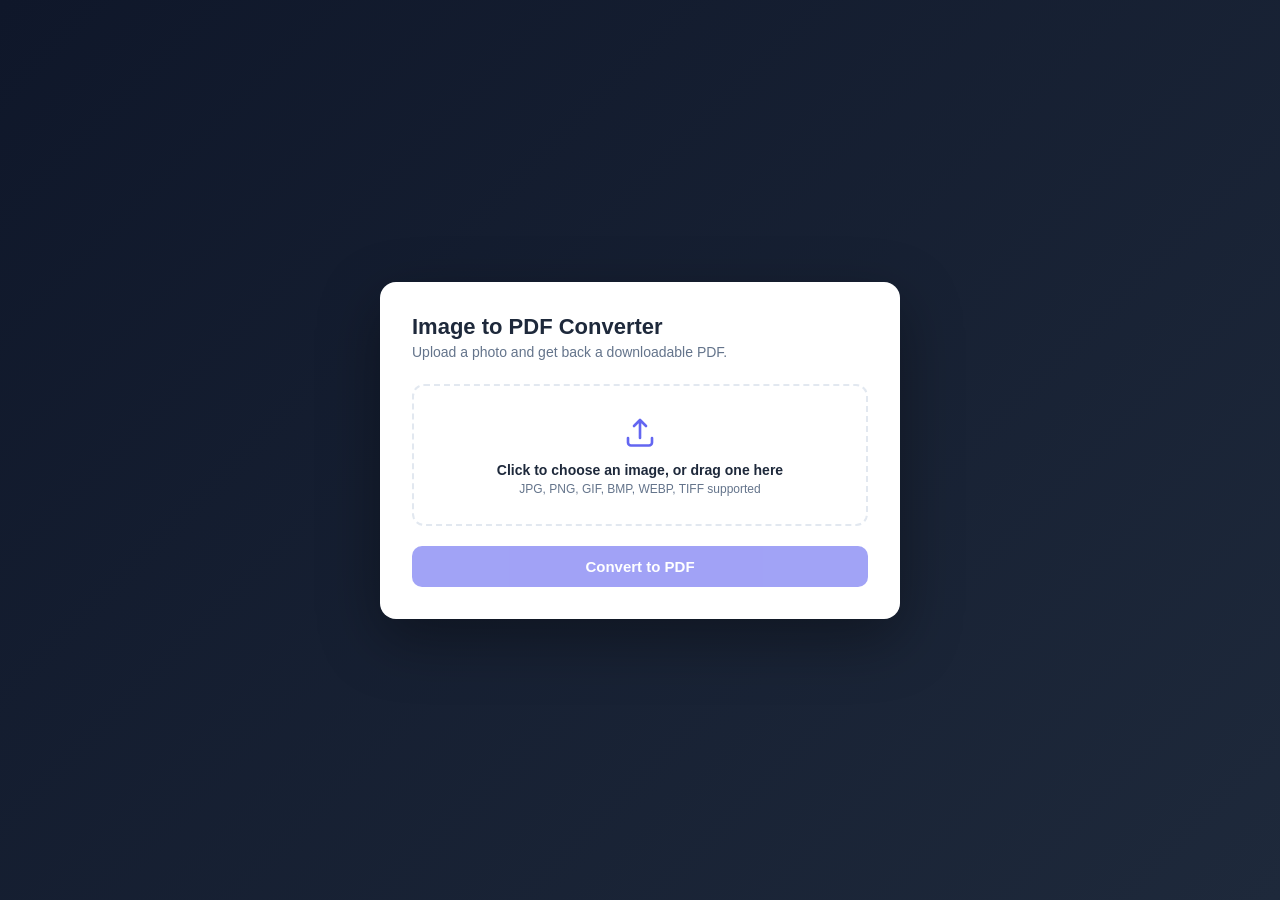
==== app/templates/home.html @ e6029c87 "Rewrite as a FastAPI app with a richer upload UI Replace the Django project (models/admin/DB were un" ====
<!doctype html>
<html lang="en">
<head>
<meta charset="utf-8">
<meta name="viewport" content="width=device-width, initial-scale=1">
<title>Image to PDF Converter</title>
<style>
  :root {
    --bg-1: #0f172a;
    --bg-2: #1e293b;
    --accent: #6366f1;
    --accent-hover: #4f46e5;
    --card: #ffffff;
    --text: #1e293b;
    --muted: #64748b;
    --border: #e2e8f0;
    --danger: #dc2626;
    --success: #16a34a;
  }
  * { box-sizing: border-box; }
  body {
    margin: 0;
    min-height: 100vh;
    display: flex;
    align-items: center;
    justify-content: center;
    padding: 24px;
    font-family: -apple-system, BlinkMacSystemFont, "Segoe UI", Roboto, Helvetica, Arial, sans-serif;
    background: linear-gradient(135deg, var(--bg-1), var(--bg-2));
  }
  .card {
    width: 100%;
    max-width: 520px;
    background: var(--card);
    border-radius: 16px;
    box-shadow: 0 20px 60px rgba(0, 0, 0, 0.35);
    padding: 32px;
  }
  h1 {
    margin: 0 0 4px;
    font-size: 22px;
    color: var(--text);
  }
  p.subtitle {
    margin: 0 0 24px;
    color: var(--muted);
    font-size: 14px;
  }
  .dropzone {
    border: 2px dashed var(--border);
    border-radius: 12px;
    padding: 28px 16px;
    text-align: center;
    cursor: pointer;
    transition: border-color 0.15s, background-color 0.15s;
  }
  .dropzone:hover,
  .dropzone.dragover {
    border-color: var(--accent);
    background: #eef2ff;
  }
  .dropzone svg { width: 36px; height: 36px; color: var(--accent); margin-bottom: 8px; }
  .dropzone-text { color: var(--text); font-weight: 600; font-size: 14px; }
  .dropzone-hint { color: var(--muted); font-size: 12px; margin-top: 4px; }
  input[type="file"] { display: none; }

  .preview-row {
    display: none;
    align-items: center;
    gap: 12px;
    margin-top: 16px;
    padding: 10px 12px;
    border: 1px solid var(--border);
    border-radius: 10px;
  }
  .preview-row.visible { display: flex; }
  .preview-row img {
    width: 48px;
    height: 48px;
    object-fit: cover;
    border-radius: 6px;
    border: 1px solid var(--border);
  }
  .preview-info { flex: 1; min-width: 0; }
  .preview-name {
    font-size: 13px;
    color: var(--text);
    font-weight: 600;
    white-space: nowrap;
    overflow: hidden;
    text-overflow: ellipsis;
  }
  .preview-size { font-size: 12px; color: var(--muted); }
  .remove-btn {
    border: none;
    background: none;
    color: var(--muted);
    cursor: pointer;
    font-size: 18px;
    line-height: 1;
    padding: 4px;
  }
  .remove-btn:hover { color: var(--danger); }

  button.primary {
    width: 100%;
    margin-top: 20px;
    padding: 12px 16px;
    border: none;
    border-radius: 10px;
    background: var(--accent);
    color: #fff;
    font-size: 15px;
    font-weight: 600;
    cursor: pointer;
    display: flex;
    align-items: center;
    justify-content: center;
    gap: 8px;
    transition: background-color 0.15s;
  }
  button.primary:hover:not(:disabled) { background: var(--accent-hover); }
  button.primary:disabled { opacity: 0.6; cursor: not-allowed; }

  .spinner {
    width: 16px;
    height: 16px;
    border: 2px solid rgba(255, 255, 255, 0.4);
    border-top-color: #fff;
    border-radius: 50%;
    animation: spin 0.7s linear infinite;
    display: none;
  }
  .spinner.visible { display: inline-block; }
  @keyframes spin { to { transform: rotate(360deg); } }

  .error {
    display: none;
    margin-top: 16px;
    padding: 10px 12px;
    border-radius: 8px;
    background: #fef2f2;
    color: var(--danger);
    font-size: 13px;
  }
  .error.visible { display: block; }

  .result {
    display: none;
    margin-top: 24px;
    border-top: 1px solid var(--border);
    padding-top: 20px;
  }
  .result.visible { display: block; }
  .result-header {
    display: flex;
    align-items: center;
    gap: 8px;
    margin-bottom: 12px;
    color: var(--success);
    font-weight: 600;
    font-size: 14px;
  }
  .pdf-preview {
    width: 100%;
    height: 360px;
    border: 1px solid var(--border);
    border-radius: 10px;
    background: #f8fafc;
  }
  .result-actions {
    display: flex;
    gap: 10px;
    margin-top: 14px;
  }
  a.download-btn, button.secondary {
    flex: 1;
    text-align: center;
    padding: 10px 16px;
    border-radius: 10px;
    font-size: 14px;
    font-weight: 600;
    text-decoration: none;
    cursor: pointer;
    border: none;
  }
  a.download-btn {
    background: var(--success);
    color: #fff;
  }
  a.download-btn:hover { opacity: 0.9; }
  button.secondary {
    background: #f1f5f9;
    color: var(--text);
  }
  button.secondary:hover { background: #e2e8f0; }
</style>
</head>
<body>
  <div class="card">
    <h1>Image to PDF Converter</h1>
    <p class="subtitle">Upload a photo and get back a downloadable PDF.</p>

    <form id="upload-form">
      <div class="dropzone" id="dropzone">
        <svg viewBox="0 0 24 24" fill="none" stroke="currentColor" stroke-width="1.75" stroke-linecap="round" stroke-linejoin="round">
          <path d="M12 16V4M12 4l-4 4M12 4l4 4"/>
          <path d="M4 16v3a2 2 0 0 0 2 2h12a2 2 0 0 0 2-2v-3"/>
        </svg>
        <div class="dropzone-text">Click to choose an image, or drag one here</div>
        <div class="dropzone-hint">JPG, PNG, GIF, BMP, WEBP, TIFF supported</div>
        <input type="file" name="file_photo" id="file_photo" accept="image/*">
      </div>

      <div class="preview-row" id="preview-row">
        <img id="preview-thumb" src="" alt="">
        <div class="preview-info">
          <div class="preview-name" id="preview-name"></div>
          <div class="preview-size" id="preview-size"></div>
        </div>
        <button type="button" class="remove-btn" id="remove-btn" aria-label="Remove file">&times;</button>
      </div>

      <button type="submit" class="primary" id="convert-btn" disabled>
        <span class="spinner" id="spinner"></span>
        <span id="convert-label">Convert to PDF</span>
      </button>
    </form>

    <div class="error" id="error-box"></div>

    <div class="result" id="result">
      <div class="result-header">&#10003; Converted successfully</div>
      <iframe class="pdf-preview" id="pdf-preview" title="PDF preview"></iframe>
      <div class="result-actions">
        <a class="download-btn" id="download-link" download>Download PDF</a>
        <button type="button" class="secondary" id="reset-btn">Convert another</button>
      </div>
    </div>
  </div>

  <script>
    const dropzone = document.getElementById('dropzone');
    const fileInput = document.getElementById('file_photo');
    const previewRow = document.getElementById('preview-row');
    const previewThumb = document.getElementById('preview-thumb');
    const previewName = document.getElementById('preview-name');
    const previewSize = document.getElementById('preview-size');
    const removeBtn = document.getElementById('remove-btn');
    const form = document.getElementById('upload-form');
    const convertBtn = document.getElementById('convert-btn');
    const spinner = document.getElementById('spinner');
    const convertLabel = document.getElementById('convert-label');
    const errorBox = document.getElementById('error-box');
    const result = document.getElementById('result');
    const pdfPreview = document.getElementById('pdf-preview');
    const downloadLink = document.getElementById('download-link');
    const resetBtn = document.getElementById('reset-btn');

    function formatSize(bytes) {
      if (bytes < 1024) return bytes + ' B';
      if (bytes < 1024 * 1024) return (bytes / 1024).toFixed(1) + ' KB';
      return (bytes / (1024 * 1024)).toFixed(1) + ' MB';
    }

    function showError(message) {
      errorBox.textContent = message;
      errorBox.classList.add('visible');
    }

    function clearError() {
      errorBox.textContent = '';
      errorBox.classList.remove('visible');
    }

    function setFile(file) {
      if (!file) return;
      clearError();
      result.classList.remove('visible');

      const reader = new FileReader();
      reader.onload = (e) => { previewThumb.src = e.target.result; };
      reader.readAsDataURL(file);

      previewName.textContent = file.name;
      previewSize.textContent = formatSize(file.size);
      previewRow.classList.add('visible');
      convertBtn.disabled = false;
    }

    dropzone.addEventListener('click', () => fileInput.click());
    fileInput.addEventListener('change', () => setFile(fileInput.files[0]));

    ['dragenter', 'dragover'].forEach((evt) =>
      dropzone.addEventListener(evt, (e) => {
        e.preventDefault();
        dropzone.classList.add('dragover');
      })
    );
    ['dragleave', 'drop'].forEach((evt) =>
      dropzone.addEventListener(evt, (e) => {
        e.preventDefault();
        dropzone.classList.remove('dragover');
      })
    );
    dropzone.addEventListener('drop', (e) => {
      const file = e.dataTransfer.files[0];
      if (file) {
        fileInput.files = e.dataTransfer.files;
        setFile(file);
      }
    });

    removeBtn.addEventListener('click', (e) => {
      e.stopPropagation();
      fileInput.value = '';
      previewRow.classList.remove('visible');
      convertBtn.disabled = true;
      result.classList.remove('visible');
      clearError();
    });

    form.addEventListener('submit', async (e) => {
      e.preventDefault();
      const file = fileInput.files[0];
      if (!file) return;

      clearError();
      convertBtn.disabled = true;
      spinner.classList.add('visible');
      convertLabel.textContent = 'Converting...';

      try {
        const formData = new FormData();
        formData.append('file_photo', file);

        const response = await fetch(form.action, { method: 'POST', body: formData });
        const data = await response.json();

        if (!response.ok) {
          throw new Error(data.detail || 'Conversion failed');
        }

        pdfPreview.src = data.pdf_url;
        downloadLink.href = data.pdf_url;
        downloadLink.setAttribute('download', data.download_name || 'converted.pdf');
        result.classList.add('visible');
      } catch (err) {
        showError(err.message || 'Something went wrong. Please try again.');
      } finally {
        convertBtn.disabled = false;
        spinner.classList.remove('visible');
        convertLabel.textContent = 'Convert to PDF';
      }
    });

    resetBtn.addEventListener('click', () => {
      fileInput.value = '';
      previewRow.classList.remove('visible');
      convertBtn.disabled = true;
      result.classList.remove('visible');
      pdfPreview.src = '';
      clearError();
    });
  </script>
</body>
</html>
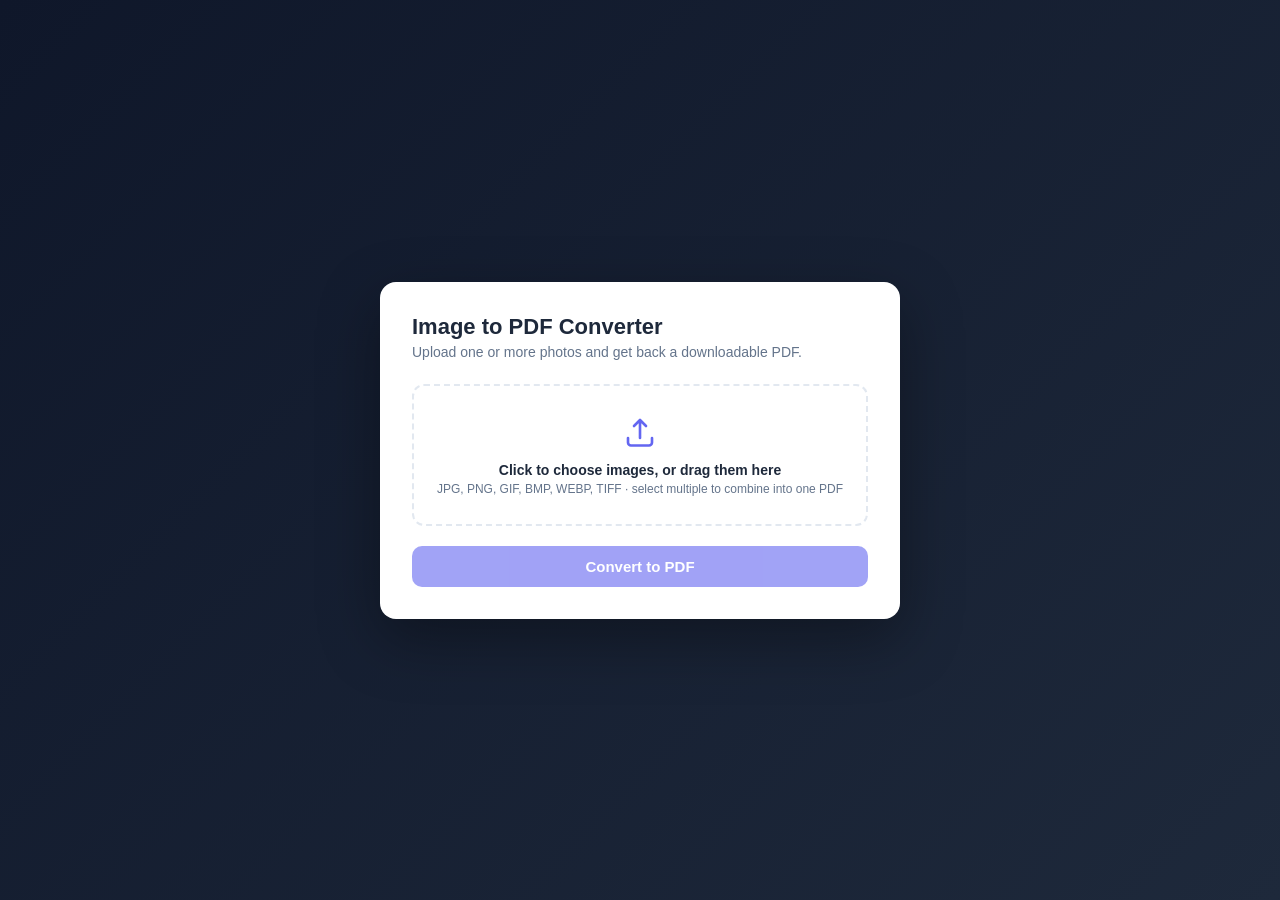
==== commit 7d086246: "Add PWA support and multi-image-to-one-PDF merging Make the app installable: web manifest, generated" ====
--- a/app/templates/home.html
+++ b/app/templates/home.html
@@ -4,6 +4,14 @@
 <meta charset="utf-8">
 <meta name="viewport" content="width=device-width, initial-scale=1">
 <title>Image to PDF Converter</title>
+<link rel="manifest" href="/static/manifest.json">
+<meta name="theme-color" content="#6366f1">
+<link rel="icon" href="/static/icons/icon-192.png">
+<link rel="apple-touch-icon" href="/static/icons/icon-192.png">
+<meta name="apple-mobile-web-app-capable" content="yes">
+<meta name="apple-mobile-web-app-status-bar-style" content="black-translucent">
+<meta name="apple-mobile-web-app-title" content="Img2PDF">
+<meta name="mobile-web-app-capable" content="yes">
 <style>
   :root {
     --bg-1: #0f172a;
@@ -64,22 +72,40 @@
   .dropzone-hint { color: var(--muted); font-size: 12px; margin-top: 4px; }
   input[type="file"] { display: none; }
 
-  .preview-row {
-    display: none;
+  .file-summary {
+    display: none;
+    margin-top: 14px;
+    font-size: 12px;
+    color: var(--muted);
+    font-weight: 600;
+  }
+  .file-summary.visible { display: block; }
+
+  .preview-list {
+    display: none;
+    flex-direction: column;
+    gap: 8px;
+    margin-top: 8px;
+    max-height: 220px;
+    overflow-y: auto;
+  }
+  .preview-list.visible { display: flex; }
+  .preview-item {
+    display: flex;
     align-items: center;
     gap: 12px;
-    margin-top: 16px;
     padding: 10px 12px;
     border: 1px solid var(--border);
     border-radius: 10px;
   }
-  .preview-row.visible { display: flex; }
-  .preview-row img {
+  .preview-item img {
     width: 48px;
     height: 48px;
     object-fit: cover;
     border-radius: 6px;
     border: 1px solid var(--border);
+    background: #f1f5f9;
+    flex-shrink: 0;
   }
   .preview-info { flex: 1; min-width: 0; }
   .preview-name {
@@ -194,12 +220,47 @@
     color: var(--text);
   }
   button.secondary:hover { background: #e2e8f0; }
+
+  .header-row {
+    display: flex;
+    align-items: flex-start;
+    justify-content: space-between;
+    gap: 12px;
+  }
+  .install-btn {
+    display: none;
+    align-items: center;
+    gap: 6px;
+    flex-shrink: 0;
+    padding: 8px 12px;
+    border: 1px solid var(--border);
+    border-radius: 8px;
+    background: #fff;
+    color: var(--accent);
+    font-size: 13px;
+    font-weight: 600;
+    cursor: pointer;
+  }
+  .install-btn.visible { display: inline-flex; }
+  .install-btn:hover { background: #eef2ff; }
+  .install-btn svg { width: 14px; height: 14px; }
 </style>
 </head>
 <body>
   <div class="card">
-    <h1>Image to PDF Converter</h1>
-    <p class="subtitle">Upload a photo and get back a downloadable PDF.</p>
+    <div class="header-row">
+      <div>
+        <h1>Image to PDF Converter</h1>
+        <p class="subtitle">Upload one or more photos and get back a downloadable PDF.</p>
+      </div>
+      <button type="button" class="install-btn" id="install-btn">
+        <svg viewBox="0 0 24 24" fill="none" stroke="currentColor" stroke-width="2" stroke-linecap="round" stroke-linejoin="round">
+          <path d="M12 3v12M12 15l-4-4M12 15l4-4"/>
+          <path d="M4 17v2a2 2 0 0 0 2 2h12a2 2 0 0 0 2-2v-2"/>
+        </svg>
+        Install app
+      </button>
+    </div>
 
     <form id="upload-form">
       <div class="dropzone" id="dropzone">
@@ -207,19 +268,13 @@
           <path d="M12 16V4M12 4l-4 4M12 4l4 4"/>
           <path d="M4 16v3a2 2 0 0 0 2 2h12a2 2 0 0 0 2-2v-3"/>
         </svg>
-        <div class="dropzone-text">Click to choose an image, or drag one here</div>
-        <div class="dropzone-hint">JPG, PNG, GIF, BMP, WEBP, TIFF supported</div>
-        <input type="file" name="file_photo" id="file_photo" accept="image/*">
+        <div class="dropzone-text">Click to choose images, or drag them here</div>
+        <div class="dropzone-hint">JPG, PNG, GIF, BMP, WEBP, TIFF &middot; select multiple to combine into one PDF</div>
+        <input type="file" name="files" id="file_photo" accept="image/*" multiple>
       </div>
 
-      <div class="preview-row" id="preview-row">
-        <img id="preview-thumb" src="" alt="">
-        <div class="preview-info">
-          <div class="preview-name" id="preview-name"></div>
-          <div class="preview-size" id="preview-size"></div>
-        </div>
-        <button type="button" class="remove-btn" id="remove-btn" aria-label="Remove file">&times;</button>
-      </div>
+      <div class="file-summary" id="file-summary"></div>
+      <div class="preview-list" id="preview-list"></div>
 
       <button type="submit" class="primary" id="convert-btn" disabled>
         <span class="spinner" id="spinner"></span>
@@ -230,7 +285,7 @@
     <div class="error" id="error-box"></div>
 
     <div class="result" id="result">
-      <div class="result-header">&#10003; Converted successfully</div>
+      <div class="result-header" id="result-header">&#10003; Converted successfully</div>
       <iframe class="pdf-preview" id="pdf-preview" title="PDF preview"></iframe>
       <div class="result-actions">
         <a class="download-btn" id="download-link" download>Download PDF</a>
@@ -242,20 +297,20 @@
   <script>
     const dropzone = document.getElementById('dropzone');
     const fileInput = document.getElementById('file_photo');
-    const previewRow = document.getElementById('preview-row');
-    const previewThumb = document.getElementById('preview-thumb');
-    const previewName = document.getElementById('preview-name');
-    const previewSize = document.getElementById('preview-size');
-    const removeBtn = document.getElementById('remove-btn');
+    const fileSummary = document.getElementById('file-summary');
+    const previewList = document.getElementById('preview-list');
     const form = document.getElementById('upload-form');
     const convertBtn = document.getElementById('convert-btn');
     const spinner = document.getElementById('spinner');
     const convertLabel = document.getElementById('convert-label');
     const errorBox = document.getElementById('error-box');
     const result = document.getElementById('result');
+    const resultHeader = document.getElementById('result-header');
     const pdfPreview = document.getElementById('pdf-preview');
     const downloadLink = document.getElementById('download-link');
     const resetBtn = document.getElementById('reset-btn');
+
+    let selectedFiles = [];
 
     function formatSize(bytes) {
       if (bytes < 1024) return bytes + ' B';
@@ -273,23 +328,70 @@
       errorBox.classList.remove('visible');
     }
 
-    function setFile(file) {
-      if (!file) return;
+    function renderPreviewList() {
+      previewList.innerHTML = '';
+
+      selectedFiles.forEach((file, index) => {
+        const item = document.createElement('div');
+        item.className = 'preview-item';
+
+        const img = document.createElement('img');
+        img.alt = '';
+        const reader = new FileReader();
+        reader.onload = (e) => { img.src = e.target.result; };
+        reader.readAsDataURL(file);
+
+        const info = document.createElement('div');
+        info.className = 'preview-info';
+        const name = document.createElement('div');
+        name.className = 'preview-name';
+        name.textContent = file.name;
+        const size = document.createElement('div');
+        size.className = 'preview-size';
+        size.textContent = formatSize(file.size);
+        info.append(name, size);
+
+        const removeBtn = document.createElement('button');
+        removeBtn.type = 'button';
+        removeBtn.className = 'remove-btn';
+        removeBtn.setAttribute('aria-label', 'Remove ' + file.name);
+        removeBtn.innerHTML = '&times;';
+        removeBtn.addEventListener('click', (e) => {
+          e.stopPropagation();
+          selectedFiles.splice(index, 1);
+          renderPreviewList();
+        });
+
+        item.append(img, info, removeBtn);
+        previewList.appendChild(item);
+      });
+
+      previewList.classList.toggle('visible', selectedFiles.length > 0);
+      convertBtn.disabled = selectedFiles.length === 0;
+
+      if (selectedFiles.length === 0) {
+        fileSummary.classList.remove('visible');
+      } else {
+        fileSummary.textContent = selectedFiles.length === 1
+          ? '1 image selected'
+          : `${selectedFiles.length} images selected — will merge into one PDF, in this order`;
+        fileSummary.classList.add('visible');
+      }
+    }
+
+    function addFiles(fileList) {
+      if (!fileList || fileList.length === 0) return;
       clearError();
       result.classList.remove('visible');
-
-      const reader = new FileReader();
-      reader.onload = (e) => { previewThumb.src = e.target.result; };
-      reader.readAsDataURL(file);
-
-      previewName.textContent = file.name;
-      previewSize.textContent = formatSize(file.size);
-      previewRow.classList.add('visible');
-      convertBtn.disabled = false;
+      selectedFiles = selectedFiles.concat(Array.from(fileList));
+      renderPreviewList();
     }
 
     dropzone.addEventListener('click', () => fileInput.click());
-    fileInput.addEventListener('change', () => setFile(fileInput.files[0]));
+    fileInput.addEventListener('change', () => {
+      addFiles(fileInput.files);
+      fileInput.value = '';
+    });
 
     ['dragenter', 'dragover'].forEach((evt) =>
       dropzone.addEventListener(evt, (e) => {
@@ -304,26 +406,12 @@
       })
     );
     dropzone.addEventListener('drop', (e) => {
-      const file = e.dataTransfer.files[0];
-      if (file) {
-        fileInput.files = e.dataTransfer.files;
-        setFile(file);
-      }
-    });
-
-    removeBtn.addEventListener('click', (e) => {
-      e.stopPropagation();
-      fileInput.value = '';
-      previewRow.classList.remove('visible');
-      convertBtn.disabled = true;
-      result.classList.remove('visible');
-      clearError();
+      addFiles(e.dataTransfer.files);
     });
 
     form.addEventListener('submit', async (e) => {
       e.preventDefault();
-      const file = fileInput.files[0];
-      if (!file) return;
+      if (selectedFiles.length === 0) return;
 
       clearError();
       convertBtn.disabled = true;
@@ -332,7 +420,7 @@
 
       try {
         const formData = new FormData();
-        formData.append('file_photo', file);
+        selectedFiles.forEach((file) => formData.append('files', file));
 
         const response = await fetch(form.action, { method: 'POST', body: formData });
         const data = await response.json();
@@ -344,24 +432,54 @@
         pdfPreview.src = data.pdf_url;
         downloadLink.href = data.pdf_url;
         downloadLink.setAttribute('download', data.download_name || 'converted.pdf');
+        resultHeader.textContent = data.page_count > 1
+          ? `✓ Converted ${data.page_count} images into one PDF`
+          : '✓ Converted successfully';
         result.classList.add('visible');
       } catch (err) {
         showError(err.message || 'Something went wrong. Please try again.');
       } finally {
-        convertBtn.disabled = false;
+        convertBtn.disabled = selectedFiles.length === 0;
         spinner.classList.remove('visible');
         convertLabel.textContent = 'Convert to PDF';
       }
     });
 
     resetBtn.addEventListener('click', () => {
+      selectedFiles = [];
       fileInput.value = '';
-      previewRow.classList.remove('visible');
-      convertBtn.disabled = true;
+      renderPreviewList();
       result.classList.remove('visible');
       pdfPreview.src = '';
       clearError();
     });
+
+    if ('serviceWorker' in navigator) {
+      window.addEventListener('load', () => {
+        navigator.serviceWorker.register('/sw.js').catch((err) => console.error('SW registration failed:', err));
+      });
+    }
+
+    const installBtn = document.getElementById('install-btn');
+    let deferredInstallPrompt = null;
+
+    window.addEventListener('beforeinstallprompt', (e) => {
+      e.preventDefault();
+      deferredInstallPrompt = e;
+      installBtn.classList.add('visible');
+    });
+
+    installBtn.addEventListener('click', async () => {
+      if (!deferredInstallPrompt) return;
+      deferredInstallPrompt.prompt();
+      await deferredInstallPrompt.userChoice;
+      deferredInstallPrompt = null;
+      installBtn.classList.remove('visible');
+    });
+
+    window.addEventListener('appinstalled', () => {
+      installBtn.classList.remove('visible');
+    });
   </script>
 </body>
 </html>
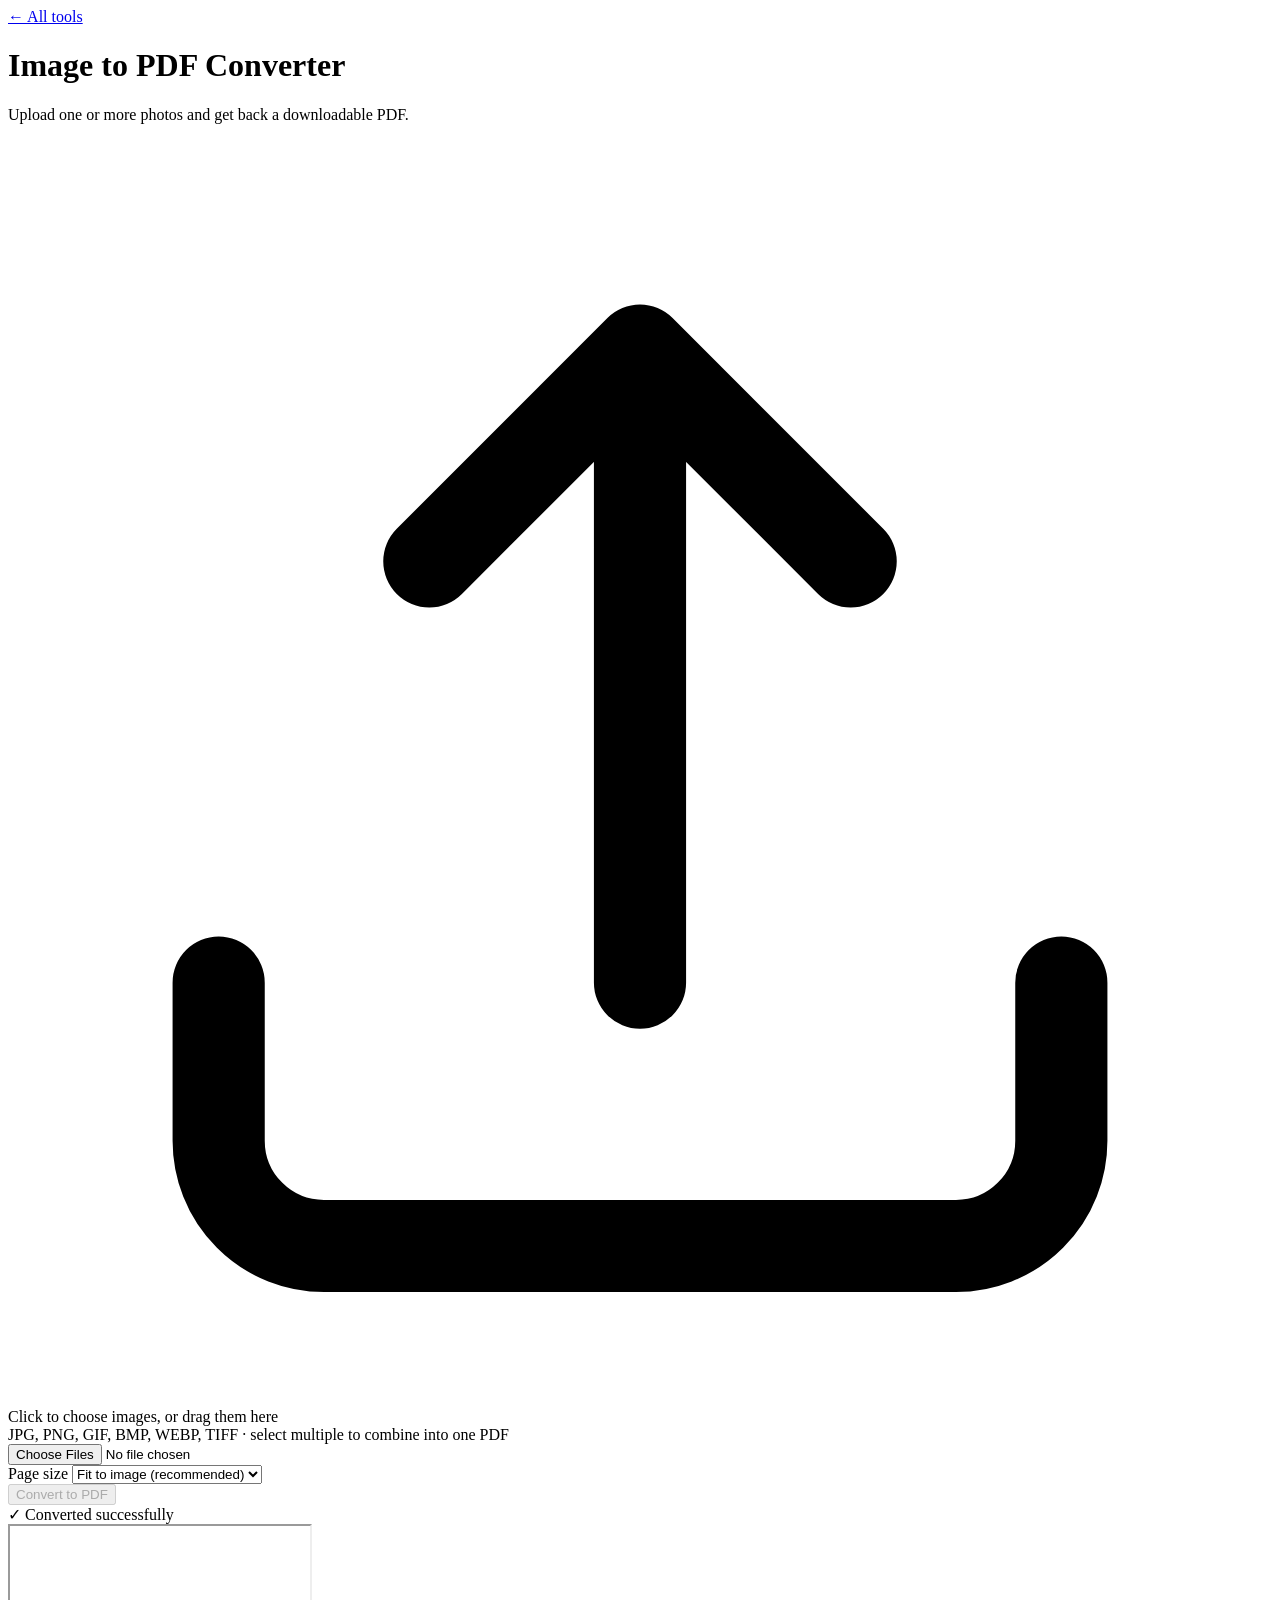
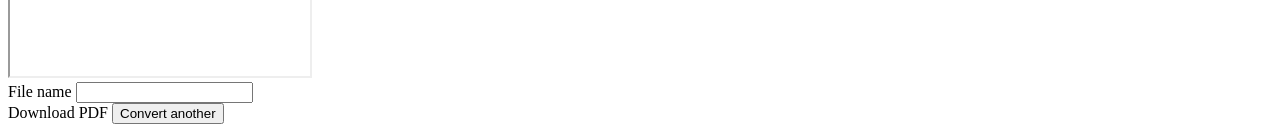
==== commit 8050fc32: "Redesign UI: flat/minimal style, shared cached assets, mobile fixes Extract all per-page inline <sty" ====
--- a/app/templates/home.html
+++ b/app/templates/home.html
@@ -4,263 +4,13 @@
 <meta charset="utf-8">
 <meta name="viewport" content="width=device-width, initial-scale=1">
 <title>Image to PDF Converter</title>
-<link rel="manifest" href="/static/manifest.json">
-<meta name="theme-color" content="#6366f1">
-<link rel="icon" href="/static/icons/icon-192.png">
-<link rel="apple-touch-icon" href="/static/icons/icon-192.png">
-<meta name="apple-mobile-web-app-capable" content="yes">
-<meta name="apple-mobile-web-app-status-bar-style" content="black-translucent">
-<meta name="apple-mobile-web-app-title" content="Img2PDF">
-<meta name="mobile-web-app-capable" content="yes">
-<style>
-  :root {
-    --bg-1: #0f172a;
-    --bg-2: #1e293b;
-    --accent: #6366f1;
-    --accent-hover: #4f46e5;
-    --card: #ffffff;
-    --text: #1e293b;
-    --muted: #64748b;
-    --border: #e2e8f0;
-    --danger: #dc2626;
-    --success: #16a34a;
-  }
-  * { box-sizing: border-box; }
-  body {
-    margin: 0;
-    min-height: 100vh;
-    display: flex;
-    align-items: center;
-    justify-content: center;
-    padding: 24px;
-    font-family: -apple-system, BlinkMacSystemFont, "Segoe UI", Roboto, Helvetica, Arial, sans-serif;
-    background: linear-gradient(135deg, var(--bg-1), var(--bg-2));
-  }
-  .card {
-    width: 100%;
-    max-width: 520px;
-    background: var(--card);
-    border-radius: 16px;
-    box-shadow: 0 20px 60px rgba(0, 0, 0, 0.35);
-    padding: 32px;
-  }
-  h1 {
-    margin: 0 0 4px;
-    font-size: 22px;
-    color: var(--text);
-  }
-  p.subtitle {
-    margin: 0 0 24px;
-    color: var(--muted);
-    font-size: 14px;
-  }
-  .dropzone {
-    border: 2px dashed var(--border);
-    border-radius: 12px;
-    padding: 28px 16px;
-    text-align: center;
-    cursor: pointer;
-    transition: border-color 0.15s, background-color 0.15s;
-  }
-  .dropzone:hover,
-  .dropzone.dragover {
-    border-color: var(--accent);
-    background: #eef2ff;
-  }
-  .dropzone svg { width: 36px; height: 36px; color: var(--accent); margin-bottom: 8px; }
-  .dropzone-text { color: var(--text); font-weight: 600; font-size: 14px; }
-  .dropzone-hint { color: var(--muted); font-size: 12px; margin-top: 4px; }
-  input[type="file"] { display: none; }
-
-  .file-summary {
-    display: none;
-    margin-top: 14px;
-    font-size: 12px;
-    color: var(--muted);
-    font-weight: 600;
-  }
-  .file-summary.visible { display: block; }
-
-  .preview-list {
-    display: none;
-    flex-direction: column;
-    gap: 8px;
-    margin-top: 8px;
-    max-height: 220px;
-    overflow-y: auto;
-  }
-  .preview-list.visible { display: flex; }
-  .preview-item {
-    display: flex;
-    align-items: center;
-    gap: 12px;
-    padding: 10px 12px;
-    border: 1px solid var(--border);
-    border-radius: 10px;
-  }
-  .preview-item img {
-    width: 48px;
-    height: 48px;
-    object-fit: cover;
-    border-radius: 6px;
-    border: 1px solid var(--border);
-    background: #f1f5f9;
-    flex-shrink: 0;
-  }
-  .preview-info { flex: 1; min-width: 0; }
-  .preview-name {
-    font-size: 13px;
-    color: var(--text);
-    font-weight: 600;
-    white-space: nowrap;
-    overflow: hidden;
-    text-overflow: ellipsis;
-  }
-  .preview-size { font-size: 12px; color: var(--muted); }
-  .remove-btn {
-    border: none;
-    background: none;
-    color: var(--muted);
-    cursor: pointer;
-    font-size: 18px;
-    line-height: 1;
-    padding: 4px;
-  }
-  .remove-btn:hover { color: var(--danger); }
-
-  button.primary {
-    width: 100%;
-    margin-top: 20px;
-    padding: 12px 16px;
-    border: none;
-    border-radius: 10px;
-    background: var(--accent);
-    color: #fff;
-    font-size: 15px;
-    font-weight: 600;
-    cursor: pointer;
-    display: flex;
-    align-items: center;
-    justify-content: center;
-    gap: 8px;
-    transition: background-color 0.15s;
-  }
-  button.primary:hover:not(:disabled) { background: var(--accent-hover); }
-  button.primary:disabled { opacity: 0.6; cursor: not-allowed; }
-
-  .spinner {
-    width: 16px;
-    height: 16px;
-    border: 2px solid rgba(255, 255, 255, 0.4);
-    border-top-color: #fff;
-    border-radius: 50%;
-    animation: spin 0.7s linear infinite;
-    display: none;
-  }
-  .spinner.visible { display: inline-block; }
-  @keyframes spin { to { transform: rotate(360deg); } }
-
-  .error {
-    display: none;
-    margin-top: 16px;
-    padding: 10px 12px;
-    border-radius: 8px;
-    background: #fef2f2;
-    color: var(--danger);
-    font-size: 13px;
-  }
-  .error.visible { display: block; }
-
-  .result {
-    display: none;
-    margin-top: 24px;
-    border-top: 1px solid var(--border);
-    padding-top: 20px;
-  }
-  .result.visible { display: block; }
-  .result-header {
-    display: flex;
-    align-items: center;
-    gap: 8px;
-    margin-bottom: 12px;
-    color: var(--success);
-    font-weight: 600;
-    font-size: 14px;
-  }
-  .pdf-preview {
-    width: 100%;
-    height: 360px;
-    border: 1px solid var(--border);
-    border-radius: 10px;
-    background: #f8fafc;
-  }
-  .result-actions {
-    display: flex;
-    gap: 10px;
-    margin-top: 14px;
-  }
-  a.download-btn, button.secondary {
-    flex: 1;
-    text-align: center;
-    padding: 10px 16px;
-    border-radius: 10px;
-    font-size: 14px;
-    font-weight: 600;
-    text-decoration: none;
-    cursor: pointer;
-    border: none;
-  }
-  a.download-btn {
-    background: var(--success);
-    color: #fff;
-  }
-  a.download-btn:hover { opacity: 0.9; }
-  button.secondary {
-    background: #f1f5f9;
-    color: var(--text);
-  }
-  button.secondary:hover { background: #e2e8f0; }
-
-  .header-row {
-    display: flex;
-    align-items: flex-start;
-    justify-content: space-between;
-    gap: 12px;
-  }
-  .install-btn {
-    display: none;
-    align-items: center;
-    gap: 6px;
-    flex-shrink: 0;
-    padding: 8px 12px;
-    border: 1px solid var(--border);
-    border-radius: 8px;
-    background: #fff;
-    color: var(--accent);
-    font-size: 13px;
-    font-weight: 600;
-    cursor: pointer;
-  }
-  .install-btn.visible { display: inline-flex; }
-  .install-btn:hover { background: #eef2ff; }
-  .install-btn svg { width: 14px; height: 14px; }
-</style>
+<link rel="stylesheet" href="/static/style.css">
 </head>
 <body>
   <div class="card">
-    <div class="header-row">
-      <div>
-        <h1>Image to PDF Converter</h1>
-        <p class="subtitle">Upload one or more photos and get back a downloadable PDF.</p>
-      </div>
-      <button type="button" class="install-btn" id="install-btn">
-        <svg viewBox="0 0 24 24" fill="none" stroke="currentColor" stroke-width="2" stroke-linecap="round" stroke-linejoin="round">
-          <path d="M12 3v12M12 15l-4-4M12 15l4-4"/>
-          <path d="M4 17v2a2 2 0 0 0 2 2h12a2 2 0 0 0 2-2v-2"/>
-        </svg>
-        Install app
-      </button>
-    </div>
+    <a class="back-link" href="/">&larr; All tools</a>
+    <h1>Image to PDF Converter</h1>
+    <p class="subtitle">Upload one or more photos and get back a downloadable PDF.</p>
 
     <form id="upload-form">
       <div class="dropzone" id="dropzone">
@@ -276,6 +26,16 @@
       <div class="file-summary" id="file-summary"></div>
       <div class="preview-list" id="preview-list"></div>
 
+      <div class="control-group">
+        <span class="control-label">Page size</span>
+        <select id="page-size">
+          <option value="fit" selected>Fit to image (recommended)</option>
+          <option value="a4">A4</option>
+          <option value="letter">US Letter</option>
+          <option value="legal">Legal</option>
+        </select>
+      </div>
+
       <button type="submit" class="primary" id="convert-btn" disabled>
         <span class="spinner" id="spinner"></span>
         <span id="convert-label">Convert to PDF</span>
@@ -286,7 +46,12 @@
 
     <div class="result" id="result">
       <div class="result-header" id="result-header">&#10003; Converted successfully</div>
+      <div class="result-stats" id="result-stats"></div>
       <iframe class="pdf-preview" id="pdf-preview" title="PDF preview"></iframe>
+      <div class="control-group filename-group">
+        <span class="control-label">File name</span>
+        <input type="text" id="filename-input" spellcheck="false">
+      </div>
       <div class="result-actions">
         <a class="download-btn" id="download-link" download>Download PDF</a>
         <button type="button" class="secondary" id="reset-btn">Convert another</button>
@@ -294,11 +59,13 @@
     </div>
   </div>
 
+  <script src="/static/app.js"></script>
   <script>
     const dropzone = document.getElementById('dropzone');
     const fileInput = document.getElementById('file_photo');
     const fileSummary = document.getElementById('file-summary');
     const previewList = document.getElementById('preview-list');
+    const pageSizeSelect = document.getElementById('page-size');
     const form = document.getElementById('upload-form');
     const convertBtn = document.getElementById('convert-btn');
     const spinner = document.getElementById('spinner');
@@ -306,17 +73,13 @@
     const errorBox = document.getElementById('error-box');
     const result = document.getElementById('result');
     const resultHeader = document.getElementById('result-header');
+    const resultStats = document.getElementById('result-stats');
     const pdfPreview = document.getElementById('pdf-preview');
+    const filenameInput = document.getElementById('filename-input');
     const downloadLink = document.getElementById('download-link');
     const resetBtn = document.getElementById('reset-btn');
 
     let selectedFiles = [];
-
-    function formatSize(bytes) {
-      if (bytes < 1024) return bytes + ' B';
-      if (bytes < 1024 * 1024) return (bytes / 1024).toFixed(1) + ' KB';
-      return (bytes / (1024 * 1024)).toFixed(1) + ' MB';
-    }
 
     function showError(message) {
       errorBox.textContent = message;
@@ -328,43 +91,18 @@
       errorBox.classList.remove('visible');
     }
 
-    function renderPreviewList() {
-      previewList.innerHTML = '';
+    function renderImageIcon(file) {
+      const img = document.createElement('img');
+      img.alt = '';
+      const reader = new FileReader();
+      reader.onload = (e) => { img.src = e.target.result; };
+      reader.readAsDataURL(file);
+      return img;
+    }
 
-      selectedFiles.forEach((file, index) => {
-        const item = document.createElement('div');
-        item.className = 'preview-item';
-
-        const img = document.createElement('img');
-        img.alt = '';
-        const reader = new FileReader();
-        reader.onload = (e) => { img.src = e.target.result; };
-        reader.readAsDataURL(file);
-
-        const info = document.createElement('div');
-        info.className = 'preview-info';
-        const name = document.createElement('div');
-        name.className = 'preview-name';
-        name.textContent = file.name;
-        const size = document.createElement('div');
-        size.className = 'preview-size';
-        size.textContent = formatSize(file.size);
-        info.append(name, size);
-
-        const removeBtn = document.createElement('button');
-        removeBtn.type = 'button';
-        removeBtn.className = 'remove-btn';
-        removeBtn.setAttribute('aria-label', 'Remove ' + file.name);
-        removeBtn.innerHTML = '&times;';
-        removeBtn.addEventListener('click', (e) => {
-          e.stopPropagation();
-          selectedFiles.splice(index, 1);
-          renderPreviewList();
-        });
-
-        item.append(img, info, removeBtn);
-        previewList.appendChild(item);
-      });
+    function setFiles(next) {
+      selectedFiles = next;
+      renderReorderableList(previewList, selectedFiles, renderImageIcon, setFiles);
 
       previewList.classList.toggle('visible', selectedFiles.length > 0);
       convertBtn.disabled = selectedFiles.length === 0;
@@ -374,7 +112,7 @@
       } else {
         fileSummary.textContent = selectedFiles.length === 1
           ? '1 image selected'
-          : `${selectedFiles.length} images selected — will merge into one PDF, in this order`;
+          : `${selectedFiles.length} images selected — use the arrows to reorder; will merge into one PDF in this order`;
         fileSummary.classList.add('visible');
       }
     }
@@ -383,31 +121,10 @@
       if (!fileList || fileList.length === 0) return;
       clearError();
       result.classList.remove('visible');
-      selectedFiles = selectedFiles.concat(Array.from(fileList));
-      renderPreviewList();
+      setFiles(selectedFiles.concat(Array.from(fileList)));
     }
 
-    dropzone.addEventListener('click', () => fileInput.click());
-    fileInput.addEventListener('change', () => {
-      addFiles(fileInput.files);
-      fileInput.value = '';
-    });
-
-    ['dragenter', 'dragover'].forEach((evt) =>
-      dropzone.addEventListener(evt, (e) => {
-        e.preventDefault();
-        dropzone.classList.add('dragover');
-      })
-    );
-    ['dragleave', 'drop'].forEach((evt) =>
-      dropzone.addEventListener(evt, (e) => {
-        e.preventDefault();
-        dropzone.classList.remove('dragover');
-      })
-    );
-    dropzone.addEventListener('drop', (e) => {
-      addFiles(e.dataTransfer.files);
-    });
+    wireDropzone(dropzone, fileInput, addFiles);
 
     form.addEventListener('submit', async (e) => {
       e.preventDefault();
@@ -421,6 +138,7 @@
       try {
         const formData = new FormData();
         selectedFiles.forEach((file) => formData.append('files', file));
+        formData.append('page_size', pageSizeSelect.value);
 
         const response = await fetch(form.action, { method: 'POST', body: formData });
         const data = await response.json();
@@ -431,10 +149,13 @@
 
         pdfPreview.src = data.pdf_url;
         downloadLink.href = data.pdf_url;
-        downloadLink.setAttribute('download', data.download_name || 'converted.pdf');
+        const defaultName = data.download_name || 'converted.pdf';
+        filenameInput.value = defaultName.replace(/\.pdf$/i, '');
+        downloadLink.setAttribute('download', defaultName);
         resultHeader.textContent = data.page_count > 1
           ? `✓ Converted ${data.page_count} images into one PDF`
           : '✓ Converted successfully';
+        resultStats.innerHTML = `<strong>${data.page_count}</strong> page${data.page_count > 1 ? 's' : ''} &middot; <strong>${formatSize(data.output_size)}</strong>`;
         result.classList.add('visible');
       } catch (err) {
         showError(err.message || 'Something went wrong. Please try again.');
@@ -445,41 +166,17 @@
       }
     });
 
+    filenameInput.addEventListener('input', () => {
+      const name = filenameInput.value.trim() || 'converted';
+      downloadLink.setAttribute('download', name.replace(/\.pdf$/i, '') + '.pdf');
+    });
+
     resetBtn.addEventListener('click', () => {
-      selectedFiles = [];
-      fileInput.value = '';
-      renderPreviewList();
+      setFiles([]);
       result.classList.remove('visible');
       pdfPreview.src = '';
       clearError();
     });
-
-    if ('serviceWorker' in navigator) {
-      window.addEventListener('load', () => {
-        navigator.serviceWorker.register('/sw.js').catch((err) => console.error('SW registration failed:', err));
-      });
-    }
-
-    const installBtn = document.getElementById('install-btn');
-    let deferredInstallPrompt = null;
-
-    window.addEventListener('beforeinstallprompt', (e) => {
-      e.preventDefault();
-      deferredInstallPrompt = e;
-      installBtn.classList.add('visible');
-    });
-
-    installBtn.addEventListener('click', async () => {
-      if (!deferredInstallPrompt) return;
-      deferredInstallPrompt.prompt();
-      await deferredInstallPrompt.userChoice;
-      deferredInstallPrompt = null;
-      installBtn.classList.remove('visible');
-    });
-
-    window.addEventListener('appinstalled', () => {
-      installBtn.classList.remove('visible');
-    });
   </script>
 </body>
 </html>
